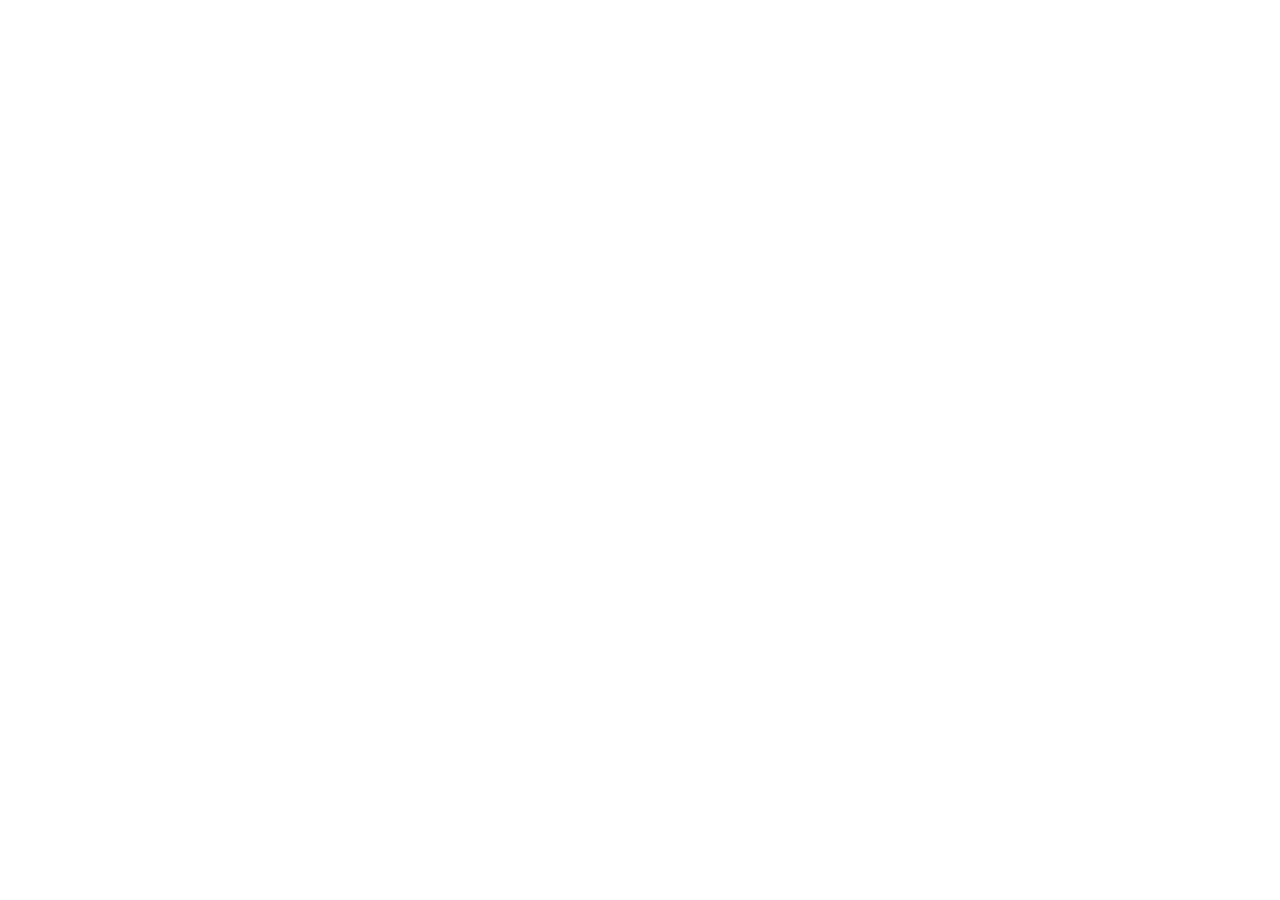
==== events.html @ 163e67a0 "feat:(evenements) ajout fichier events pour formulaire #13" ====
<!DOCTYPE html>
<html lang="en">
<head>
    <meta charset="UTF-8">
    <meta name="viewport" content="width=device-width, initial-scale=1.0">
    <title>Formulaire</title>
</head>
<body>
    
</body>
</html>
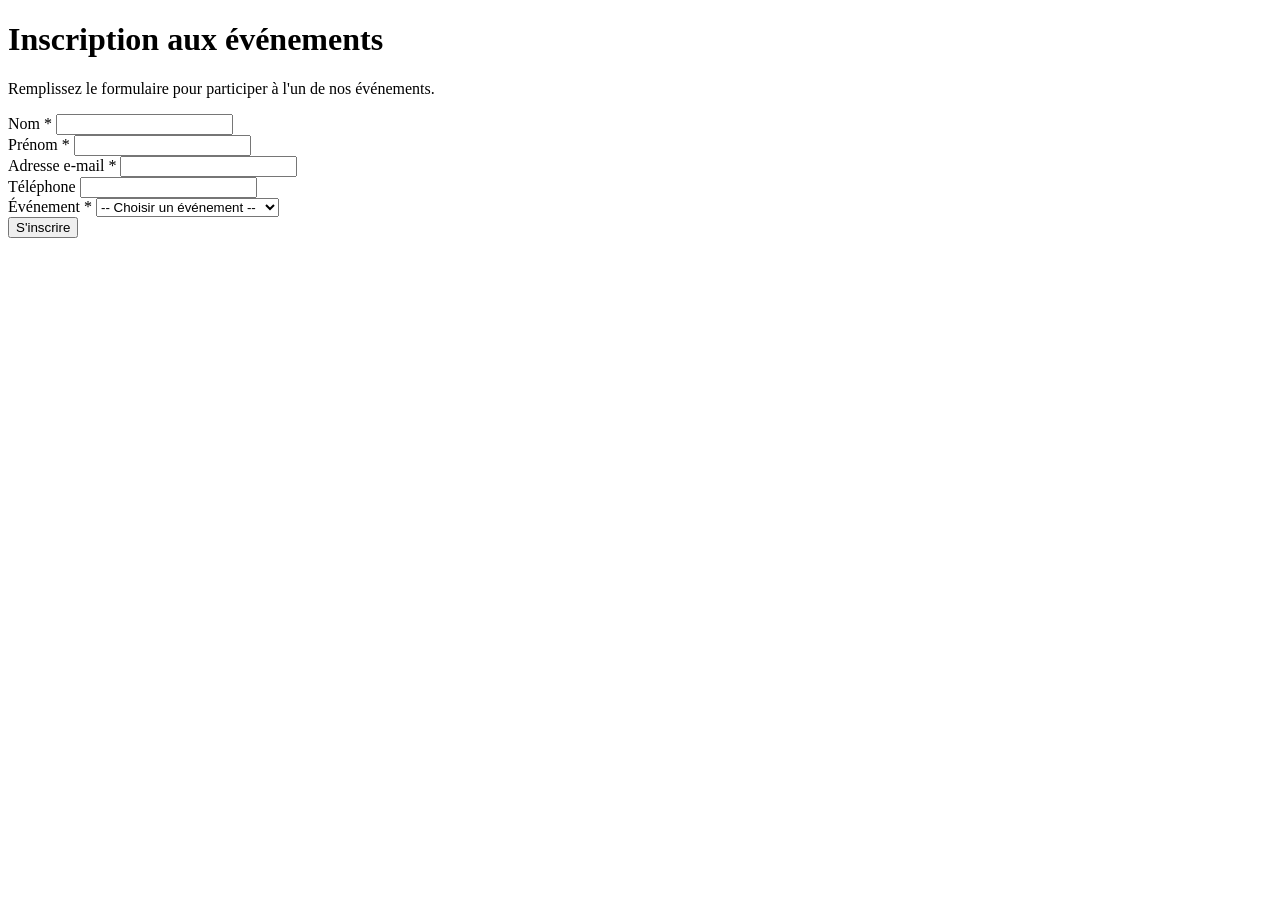
==== commit 8741ca95: "fix(formulaire): ajouter formulaire dans events" ====
--- a/events.html
+++ b/events.html
@@ -1,11 +1,62 @@
 <!DOCTYPE html>
 <html lang="en">
+
 <head>
-    <meta charset="UTF-8">
-    <meta name="viewport" content="width=device-width, initial-scale=1.0">
-    <title>Formulaire</title>
+  <meta charset="UTF-8">
+  <meta name="viewport" content="width=device-width, initial-scale=1.0">
+  <title>Formulaire</title>
 </head>
+
 <body>
-    
+  <main class="container">
+    <h1>Inscription aux événements</h1>
+
+    <p class="description">
+      Remplissez le formulaire pour participer
+      à l'un de nos événements.
+    </p>
+
+    <form id="registrationForm">
+
+      <div class="form-group">
+        <label for="nom">Nom *</label>
+        <input type="text" id="nom" name="nom" autocomplete="family-name" required>
+      </div>
+
+      <div class="form-group">
+        <label for="prenom">Prénom *</label>
+        <input type="text" id="prenom" name="prenom" autocomplete="given-name" required>
+      </div>
+
+      <div class="form-group">
+        <label for="email">Adresse e-mail *</label>
+        <input type="email" id="email" name="email" autocomplete="email" required>
+      </div>
+
+      <div class="form-group">
+        <label for="telephone">Téléphone</label>
+        <input type="tel" id="telephone" name="telephone" autocomplete="tel">
+      </div>
+
+      <div class="form-group">
+        <label for="evenement">Événement *</label>
+        <select id="evenement" name="evenement" required>
+          <option value="">-- Choisir un événement --</option>
+          <option value="conference">Conférence Tech</option>
+          <option value="hackathon">Hackathon étudiant</option>
+          <option value="workshop">Atelier développement web</option>
+        </select>
+      </div>
+
+      <button type="submit">
+        S'inscrire
+      </button>
+
+      <p id="message" class="message" role="status" aria-live="polite"></p>
+
+    </form>
+  </main>
+
 </body>
-</html>+
+</html>
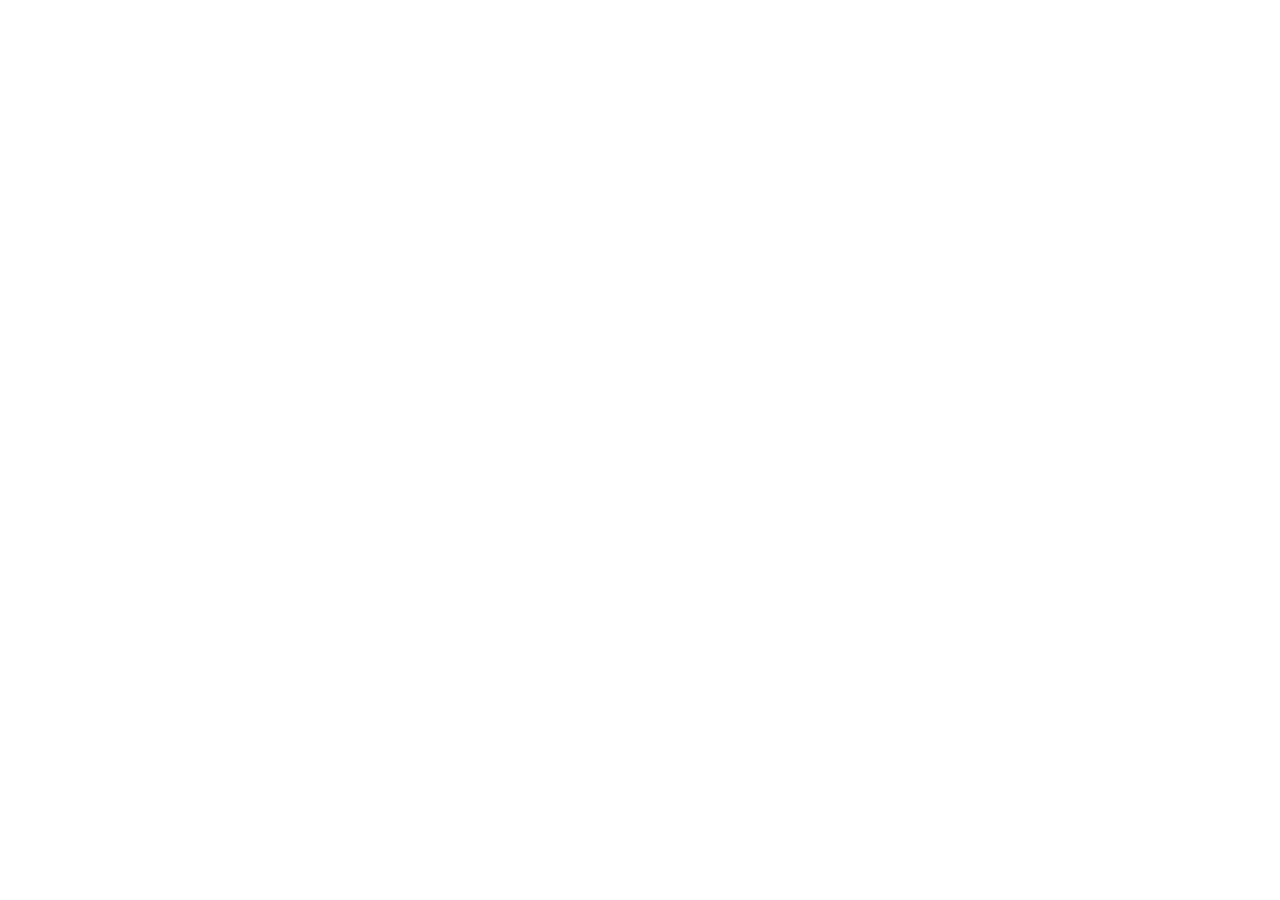
==== commit 157e68ee: "Merge branch 'develop' into feature/6-style-identite" ====
--- a/events.html
+++ b/events.html
@@ -1,62 +1,11 @@
 <!DOCTYPE html>
 <html lang="en">
-
 <head>
-  <meta charset="UTF-8">
-  <meta name="viewport" content="width=device-width, initial-scale=1.0">
-  <title>Formulaire</title>
+    <meta charset="UTF-8">
+    <meta name="viewport" content="width=device-width, initial-scale=1.0">
+    <title>Formulaire</title>
 </head>
-
 <body>
-  <main class="container">
-    <h1>Inscription aux événements</h1>
-
-    <p class="description">
-      Remplissez le formulaire pour participer
-      à l'un de nos événements.
-    </p>
-
-    <form id="registrationForm">
-
-      <div class="form-group">
-        <label for="nom">Nom *</label>
-        <input type="text" id="nom" name="nom" autocomplete="family-name" required>
-      </div>
-
-      <div class="form-group">
-        <label for="prenom">Prénom *</label>
-        <input type="text" id="prenom" name="prenom" autocomplete="given-name" required>
-      </div>
-
-      <div class="form-group">
-        <label for="email">Adresse e-mail *</label>
-        <input type="email" id="email" name="email" autocomplete="email" required>
-      </div>
-
-      <div class="form-group">
-        <label for="telephone">Téléphone</label>
-        <input type="tel" id="telephone" name="telephone" autocomplete="tel">
-      </div>
-
-      <div class="form-group">
-        <label for="evenement">Événement *</label>
-        <select id="evenement" name="evenement" required>
-          <option value="">-- Choisir un événement --</option>
-          <option value="conference">Conférence Tech</option>
-          <option value="hackathon">Hackathon étudiant</option>
-          <option value="workshop">Atelier développement web</option>
-        </select>
-      </div>
-
-      <button type="submit">
-        S'inscrire
-      </button>
-
-      <p id="message" class="message" role="status" aria-live="polite"></p>
-
-    </form>
-  </main>
-
+    
 </body>
-
-</html>
+</html>
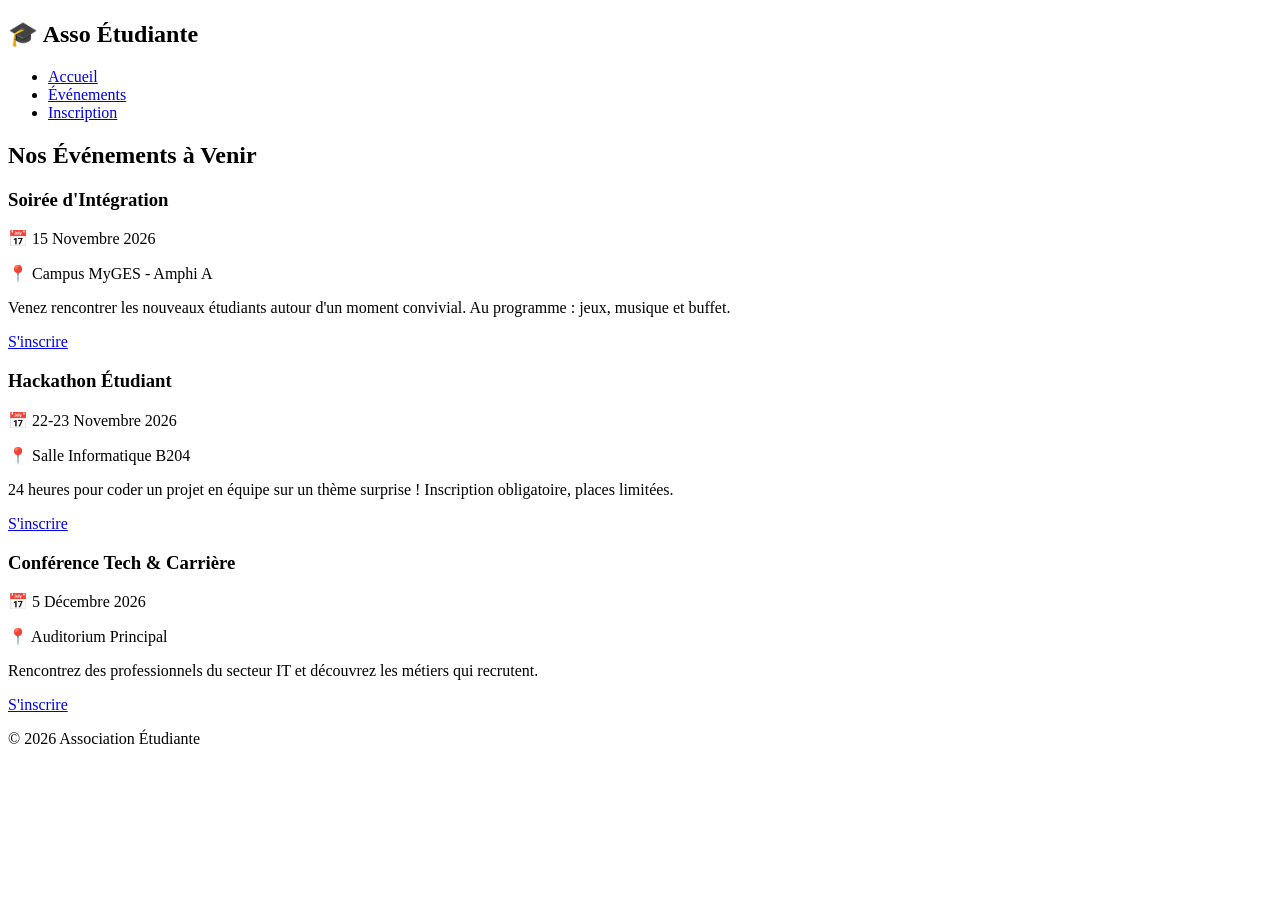
==== commit a27cb237: "feat:(evenements) remodif de fichier copier coller fichier index a events avec lien vers la page for" ====
--- a/events.html
+++ b/events.html
@@ -1,11 +1,76 @@
 <!DOCTYPE html>
-<html lang="en">
+<html lang="fr">
 <head>
-    <meta charset="UTF-8">
-    <meta name="viewport" content="width=device-width, initial-scale=1.0">
-    <title>Formulaire</title>
+  <meta charset="UTF-8">
+  <meta name="viewport" content="width=device-width, initial-scale=1.0">
+  <title>Événements - Association Étudiante</title>
+  <link rel="stylesheet" href="css/style.css">
 </head>
 <body>
-    
+
+  <!-- ===== NAVIGATION ===== -->
+  <header class="header">
+    <nav class="navbar">
+      <div class="logo">
+        <h1>🎓 Asso Étudiante</h1>
+      </div>
+      <ul class="nav-links">
+        <li><a href="index.html">Accueil</a></li>
+        <li><a href="events.html">Événements</a></li>
+        <li><a href="forms.html">Inscription</a></li>
+      </ul>
+    </nav>
+  </header>
+
+  <!-- ===== CATALOGUE ÉVÉNEMENTS ===== -->
+  <section id="evenements" class="events-section">
+    <h2>Nos Événements à Venir</h2>
+
+    <div class="events-grid">
+
+      <!-- Événement 1 -->
+      <article class="event-card">
+        <h3 class="event-title">Soirée d'Intégration</h3>
+        <p class="event-date">📅 15 Novembre 2026</p>
+        <p class="event-location">📍 Campus MyGES - Amphi A</p>
+        <p class="event-description">
+          Venez rencontrer les nouveaux étudiants autour d'un moment convivial.
+          Au programme : jeux, musique et buffet.
+        </p>
+        <a href="inscription.html" class="btn-inscription">S'inscrire</a>
+      </article>
+
+      <!-- Événement 2 -->
+      <article class="event-card">
+        <h3 class="event-title">Hackathon Étudiant</h3>
+        <p class="event-date">📅 22-23 Novembre 2026</p>
+        <p class="event-location">📍 Salle Informatique B204</p>
+        <p class="event-description">
+          24 heures pour coder un projet en équipe sur un thème surprise !
+          Inscription obligatoire, places limitées.
+        </p>
+        <a href="inscription.html" class="btn-inscription">S'inscrire</a>
+      </article>
+
+      <!-- Événement 3 -->
+      <article class="event-card">
+        <h3 class="event-title">Conférence Tech & Carrière</h3>
+        <p class="event-date">📅 5 Décembre 2026</p>
+        <p class="event-location">📍 Auditorium Principal</p>
+        <p class="event-description">
+          Rencontrez des professionnels du secteur IT et découvrez les métiers
+          qui recrutent.
+        </p>
+        <a href="inscription.html" class="btn-inscription">S'inscrire</a>
+      </article>
+
+    </div>
+  </section>
+
+  <!-- ===== FOOTER ===== -->
+  <footer class="footer">
+    <p>&copy; 2026 Association Étudiante</p>
+  </footer>
+
 </body>
 </html>
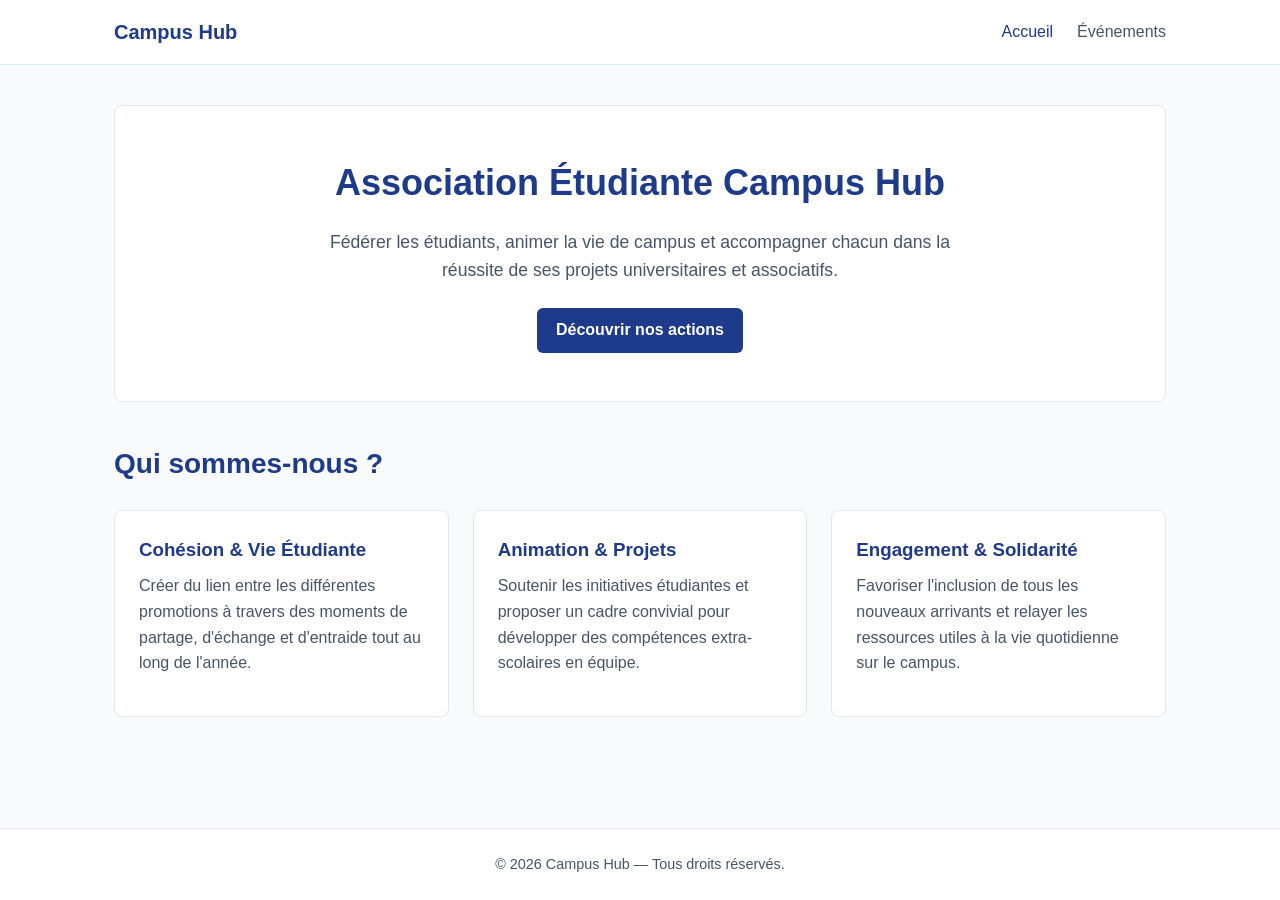
==== commit a5cb828e: "Revamp events.html for Campus Hub branding" ====
--- a/events.html
+++ b/events.html
@@ -3,74 +3,56 @@
 <head>
   <meta charset="UTF-8">
   <meta name="viewport" content="width=device-width, initial-scale=1.0">
-  <title>Événements - Association Étudiante</title>
-  <link rel="stylesheet" href="css/style.css">
+  <title>Accueil — Campus Hub</title>
+  <link rel="stylesheet" href="style.css">
 </head>
 <body>
 
-  <!-- ===== NAVIGATION ===== -->
-  <header class="header">
-    <nav class="navbar">
-      <div class="logo">
-        <h1>🎓 Asso Étudiante</h1>
-      </div>
-      <ul class="nav-links">
-        <li><a href="index.html">Accueil</a></li>
-        <li><a href="events.html">Événements</a></li>
-        <li><a href="forms.html">Inscription</a></li>
-      </ul>
-    </nav>
+  <header>
+    <div class="nav-container">
+      <a href="index.html" class="logo">Campus Hub</a>
+      <nav>
+        <ul>
+          <li><a href="index.html" class="active">Accueil</a></li>
+          <li><a href="events.html">Événements</a></li>
+        </ul>
+      </nav>
+    </div>
   </header>
 
-  <!-- ===== CATALOGUE ÉVÉNEMENTS ===== -->
-  <section id="evenements" class="events-section">
-    <h2>Nos Événements à Venir</h2>
+  <main>
+    <!-- Bannière principale de présentation -->
+    <section class="hero">
+      <h1>Association Étudiante Campus Hub</h1>
+      <p>Fédérer les étudiants, animer la vie de campus et accompagner chacun dans la réussite de ses projets universitaires et associatifs.</p>
+      <a href="#missions" class="btn">Découvrir nos actions</a>
+    </section>
 
-    <div class="events-grid">
+    <!-- Présentation des missions et valeurs -->
+    <section id="missions">
+      <h2 class="section-title">Qui sommes-nous ?</h2>
+      <div class="grid">
+        <article class="card">
+          <h3>Cohésion & Vie Étudiante</h3>
+          <p>Créer du lien entre les différentes promotions à travers des moments de partage, d'échange et d'entraide tout au long de l'année.</p>
+        </article>
 
-      <!-- Événement 1 -->
-      <article class="event-card">
-        <h3 class="event-title">Soirée d'Intégration</h3>
-        <p class="event-date">📅 15 Novembre 2026</p>
-        <p class="event-location">📍 Campus MyGES - Amphi A</p>
-        <p class="event-description">
-          Venez rencontrer les nouveaux étudiants autour d'un moment convivial.
-          Au programme : jeux, musique et buffet.
-        </p>
-        <a href="inscription.html" class="btn-inscription">S'inscrire</a>
-      </article>
+        <article class="card">
+          <h3>Animation & Projets</h3>
+          <p>Soutenir les initiatives étudiantes et proposer un cadre convivial pour développer des compétences extra-scolaires en équipe.</p>
+        </article>
 
-      <!-- Événement 2 -->
-      <article class="event-card">
-        <h3 class="event-title">Hackathon Étudiant</h3>
-        <p class="event-date">📅 22-23 Novembre 2026</p>
-        <p class="event-location">📍 Salle Informatique B204</p>
-        <p class="event-description">
-          24 heures pour coder un projet en équipe sur un thème surprise !
-          Inscription obligatoire, places limitées.
-        </p>
-        <a href="inscription.html" class="btn-inscription">S'inscrire</a>
-      </article>
+        <article class="card">
+          <h3>Engagement & Solidarité</h3>
+          <p>Favoriser l'inclusion de tous les nouveaux arrivants et relayer les ressources utiles à la vie quotidienne sur le campus.</p>
+        </article>
+      </div>
+    </section>
+  </main>
 
-      <!-- Événement 3 -->
-      <article class="event-card">
-        <h3 class="event-title">Conférence Tech & Carrière</h3>
-        <p class="event-date">📅 5 Décembre 2026</p>
-        <p class="event-location">📍 Auditorium Principal</p>
-        <p class="event-description">
-          Rencontrez des professionnels du secteur IT et découvrez les métiers
-          qui recrutent.
-        </p>
-        <a href="inscription.html" class="btn-inscription">S'inscrire</a>
-      </article>
-
-    </div>
-  </section>
-
-  <!-- ===== FOOTER ===== -->
-  <footer class="footer">
-    <p>&copy; 2026 Association Étudiante</p>
+  <footer>
+    <p>&copy; 2026 Campus Hub — Tous droits réservés.</p>
   </footer>
 
 </body>
-</html>+</html>
--- a/style.css
+++ b/style.css
@@ -0,0 +1,327 @@
+:root {
+  --primary: #1e3a8a;
+  --primary-hover: #172554;
+  --accent: #f97316;
+  --bg-light: #f8fafc;
+  --card-bg: #ffffff;
+  --text: #0f172a;
+  --text-muted: #475569;
+  --border: #e2e8f0;
+}
+
+* {
+  box-sizing: border-box;
+  margin: 0;
+  padding: 0;
+}
+
+body {
+  font-family: -apple-system, BlinkMacSystemFont, "Segoe UI", Roboto, Helvetica, Arial, sans-serif;
+  color: var(--text);
+  background-color: var(--bg-light);
+  line-height: 1.6;
+  display: flex;
+  flex-direction: column;
+  min-height: 100vh;
+}
+
+header {
+  background-color: var(--card-bg);
+  border-bottom: 1px solid var(--border);
+  position: sticky;
+  top: 0;
+  z-index: 10;
+}
+
+.nav-container {
+  max-width: 1100px;
+  margin: 0 auto;
+  padding: 1rem 1.5rem;
+  display: flex;
+  justify-content: space-between;
+  align-items: center;
+}
+
+.logo {
+  font-size: 1.25rem;
+  font-weight: 700;
+  color: var(--primary);
+  text-decoration: none;
+}
+
+nav ul {
+  display: flex;
+  list-style: none;
+  gap: 1.5rem;
+}
+
+nav a {
+  text-decoration: none;
+  color: var(--text-muted);
+  font-weight: 500;
+  transition: color 0.2s;
+}
+
+nav a:hover,
+nav a.active {
+  color: var(--primary);
+}
+
+main {
+  flex: 1;
+  max-width: 1100px;
+  margin: 0 auto;
+  padding: 2.5rem 1.5rem;
+  width: 100%;
+}
+
+.hero {
+  text-align: center;
+  padding: 3rem 1.5rem;
+  background-color: var(--card-bg);
+  border-radius: 8px;
+  border: 1px solid var(--border);
+  margin-bottom: 2.5rem;
+}
+
+.hero h1 {
+  font-size: 2.25rem;
+  margin-bottom: 1rem;
+  color: var(--primary);
+}
+
+.hero p {
+  color: var(--text-muted);
+  font-size: 1.1rem;
+  max-width: 650px;
+  margin: 0 auto 1.5rem;
+}
+
+.section-title {
+  font-size: 1.75rem;
+  margin-bottom: 1.5rem;
+  color: var(--primary);
+}
+
+.grid {
+  display: grid;
+  grid-template-columns: repeat(auto-fit, minmax(280px, 1fr));
+  gap: 1.5rem;
+}
+
+.card {
+  background-color: var(--card-bg);
+  border: 1px solid var(--border);
+  border-radius: 8px;
+  padding: 1.5rem;
+  display: flex;
+  flex-direction: column;
+}
+
+.card h3 {
+  margin-bottom: 0.5rem;
+  color: var(--primary);
+}
+
+.card p {
+  color: var(--text-muted);
+  margin-bottom: 1rem;
+  flex: 1;
+}
+
+.btn {
+  display: inline-block;
+  background-color: var(--primary);
+  color: #ffffff;
+  padding: 0.6rem 1.2rem;
+  border-radius: 6px;
+  text-decoration: none;
+  font-weight: 600;
+  text-align: center;
+  transition: background-color 0.2s;
+}
+
+.btn:hover {
+  background-color: var(--primary-hover);
+}
+
+.btn-accent {
+  background-color: var(--accent);
+}
+
+.btn-accent:hover {
+  background-color: #ea580c;
+}
+
+footer {
+  background-color: var(--card-bg);
+  border-top: 1px solid var(--border);
+  text-align: center;
+  padding: 1.5rem;
+  color: var(--text-muted);
+  font-size: 0.9rem;
+  margin-top: auto;
+}
+
+/* Adaptations mobiles et tablettes */
+@media (max-width: 640px) {
+  .nav-container {
+    flex-direction: column;
+    gap: 0.75rem;
+    padding: 0.75rem 1rem;
+  }
+
+  nav ul {
+    gap: 1rem;
+  }
+
+  main {
+    padding: 1.5rem 1rem;
+  }
+
+  .hero {
+    padding: 2rem 1rem;
+  }
+
+  .hero h1 {
+    font-size: 1.6rem;
+  }
+
+  .hero p {
+    font-size: 1rem;
+  }
+
+  .grid {
+    grid-template-columns: 1fr;
+  }
+}
+
+.navbar {
+  display: flex;
+  justify-content: space-between;
+  align-items: center;
+  max-width: 1200px;
+  margin: 0 auto;
+}
+
+.logo h1 {
+  color: #0066cc;
+  font-size: 1.4rem;
+}
+
+.nav-links {
+  display: flex;
+  list-style: none;
+  gap: 1.5rem;
+}
+
+.nav-links a {
+  text-decoration: none;
+  color: #333;
+  font-weight: bold;
+}
+
+.nav-links a:hover {
+  color: #0066cc;
+}
+
+/* ===== SECTION ÉVÉNEMENTS ===== */
+.events-section {
+  padding: 2rem;
+  max-width: 1200px;
+  margin: 0 auto;
+}
+
+.events-section h2 {
+  text-align: center;
+  margin-bottom: 2rem;
+  font-size: 2rem;
+}
+
+/* Grille */
+.events-grid {
+  display: grid;
+  grid-template-columns: repeat(3, 1fr);
+  gap: 1.5rem;
+}
+
+/* Carte */
+.event-card {
+  background: #fff;
+  border-radius: 8px;
+  padding: 1.5rem;
+  box-shadow: 0 2px 8px rgba(0,0,0,0.1);
+  display: flex;
+  flex-direction: column;
+}
+
+.event-title {
+  margin-bottom: 0.5rem;
+  font-size: 1.2rem;
+}
+
+.event-date,
+.event-location {
+  color: #666;
+  font-size: 0.9rem;
+  margin: 0.2rem 0;
+}
+
+.event-description {
+  flex-grow: 1;
+  margin: 1rem 0;
+  font-size: 0.95rem;
+}
+
+/* Bouton */
+.btn-inscription {
+  display: block;
+  background: #0066cc;
+  color: #fff;
+  text-align: center;
+  padding: 0.7rem;
+  border-radius: 5px;
+  text-decoration: none;
+  font-weight: bold;
+  margin-top: auto;
+}
+
+.btn-inscription:hover {
+  background: #004999;
+}
+
+/* ===== FOOTER ===== */
+.footer {
+  background: #222;
+  color: #fff;
+  text-align: center;
+  padding: 1rem;
+  margin-top: 2rem;
+}
+
+/* ===== RESPONSIVE ===== */
+@media (max-width: 768px) {
+  .events-grid {
+    grid-template-columns: repeat(2, 1fr);
+  }
+}
+
+@media (max-width: 480px) {
+  .navbar {
+    flex-direction: column;
+    gap: 0.8rem;
+  }
+
+  .nav-links {
+    gap: 1rem;
+    font-size: 0.9rem;
+  }
+
+  .events-grid {
+    grid-template-columns: 1fr;
+  }
+
+  .events-section h2 {
+    font-size: 1.5rem;
+  }
+}
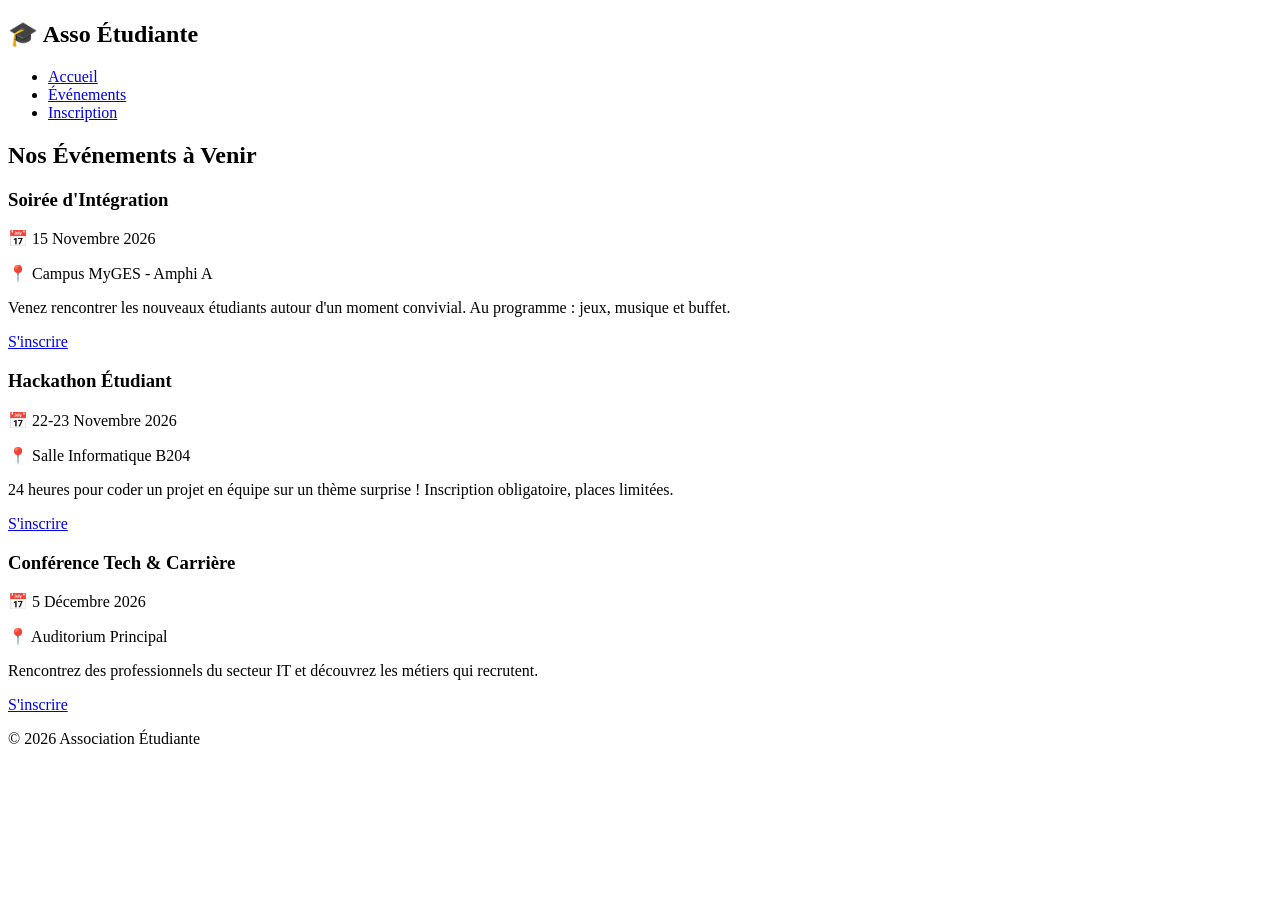
==== commit 7476f82e: "Update events page with new header and event details" ====
--- a/events.html
+++ b/events.html
@@ -3,55 +3,73 @@
 <head>
   <meta charset="UTF-8">
   <meta name="viewport" content="width=device-width, initial-scale=1.0">
-  <title>Accueil — Campus Hub</title>
-  <link rel="stylesheet" href="style.css">
+  <title>Événements - Association Étudiante</title>
+  <link rel="stylesheet" href="css/style.css">
 </head>
 <body>
 
-  <header>
-    <div class="nav-container">
-      <a href="index.html" class="logo">Campus Hub</a>
-      <nav>
-        <ul>
-          <li><a href="index.html" class="active">Accueil</a></li>
-          <li><a href="events.html">Événements</a></li>
-        </ul>
-      </nav>
-    </div>
+  <!-- ===== NAVIGATION ===== -->
+  <header class="header">
+    <nav class="navbar">
+      <div class="logo">
+        <h1>🎓 Asso Étudiante</h1>
+      </div>
+      <ul class="nav-links">
+        <li><a href="index.html">Accueil</a></li>
+        <li><a href="events.html">Événements</a></li>
+        <li><a href="forms.html">Inscription</a></li>
+      </ul>
+    </nav>
   </header>
 
-  <main>
-    <!-- Bannière principale de présentation -->
-    <section class="hero">
-      <h1>Association Étudiante Campus Hub</h1>
-      <p>Fédérer les étudiants, animer la vie de campus et accompagner chacun dans la réussite de ses projets universitaires et associatifs.</p>
-      <a href="#missions" class="btn">Découvrir nos actions</a>
-    </section>
+  <!-- ===== CATALOGUE ÉVÉNEMENTS ===== -->
+  <section id="evenements" class="events-section">
+    <h2>Nos Événements à Venir</h2>
 
-    <!-- Présentation des missions et valeurs -->
-    <section id="missions">
-      <h2 class="section-title">Qui sommes-nous ?</h2>
-      <div class="grid">
-        <article class="card">
-          <h3>Cohésion & Vie Étudiante</h3>
-          <p>Créer du lien entre les différentes promotions à travers des moments de partage, d'échange et d'entraide tout au long de l'année.</p>
-        </article>
+    <div class="events-grid">
 
-        <article class="card">
-          <h3>Animation & Projets</h3>
-          <p>Soutenir les initiatives étudiantes et proposer un cadre convivial pour développer des compétences extra-scolaires en équipe.</p>
-        </article>
+      <!-- Événement 1 -->
+      <article class="event-card">
+        <h3 class="event-title">Soirée d'Intégration</h3>
+        <p class="event-date">📅 15 Novembre 2026</p>
+        <p class="event-location">📍 Campus MyGES - Amphi A</p>
+        <p class="event-description">
+          Venez rencontrer les nouveaux étudiants autour d'un moment convivial.
+          Au programme : jeux, musique et buffet.
+        </p>
+        <a href="inscription.html" class="btn-inscription">S'inscrire</a>
+      </article>
 
-        <article class="card">
-          <h3>Engagement & Solidarité</h3>
-          <p>Favoriser l'inclusion de tous les nouveaux arrivants et relayer les ressources utiles à la vie quotidienne sur le campus.</p>
-        </article>
-      </div>
-    </section>
-  </main>
+      <!-- Événement 2 -->
+      <article class="event-card">
+        <h3 class="event-title">Hackathon Étudiant</h3>
+        <p class="event-date">📅 22-23 Novembre 2026</p>
+        <p class="event-location">📍 Salle Informatique B204</p>
+        <p class="event-description">
+          24 heures pour coder un projet en équipe sur un thème surprise !
+          Inscription obligatoire, places limitées.
+        </p>
+        <a href="inscription.html" class="btn-inscription">S'inscrire</a>
+      </article>
 
-  <footer>
-    <p>&copy; 2026 Campus Hub — Tous droits réservés.</p>
+      <!-- Événement 3 -->
+      <article class="event-card">
+        <h3 class="event-title">Conférence Tech & Carrière</h3>
+        <p class="event-date">📅 5 Décembre 2026</p>
+        <p class="event-location">📍 Auditorium Principal</p>
+        <p class="event-description">
+          Rencontrez des professionnels du secteur IT et découvrez les métiers
+          qui recrutent.
+        </p>
+        <a href="inscription.html" class="btn-inscription">S'inscrire</a>
+      </article>
+
+    </div>
+  </section>
+
+  <!-- ===== FOOTER ===== -->
+  <footer class="footer">
+    <p>&copy; 2026 Association Étudiante</p>
   </footer>
 
 </body>
